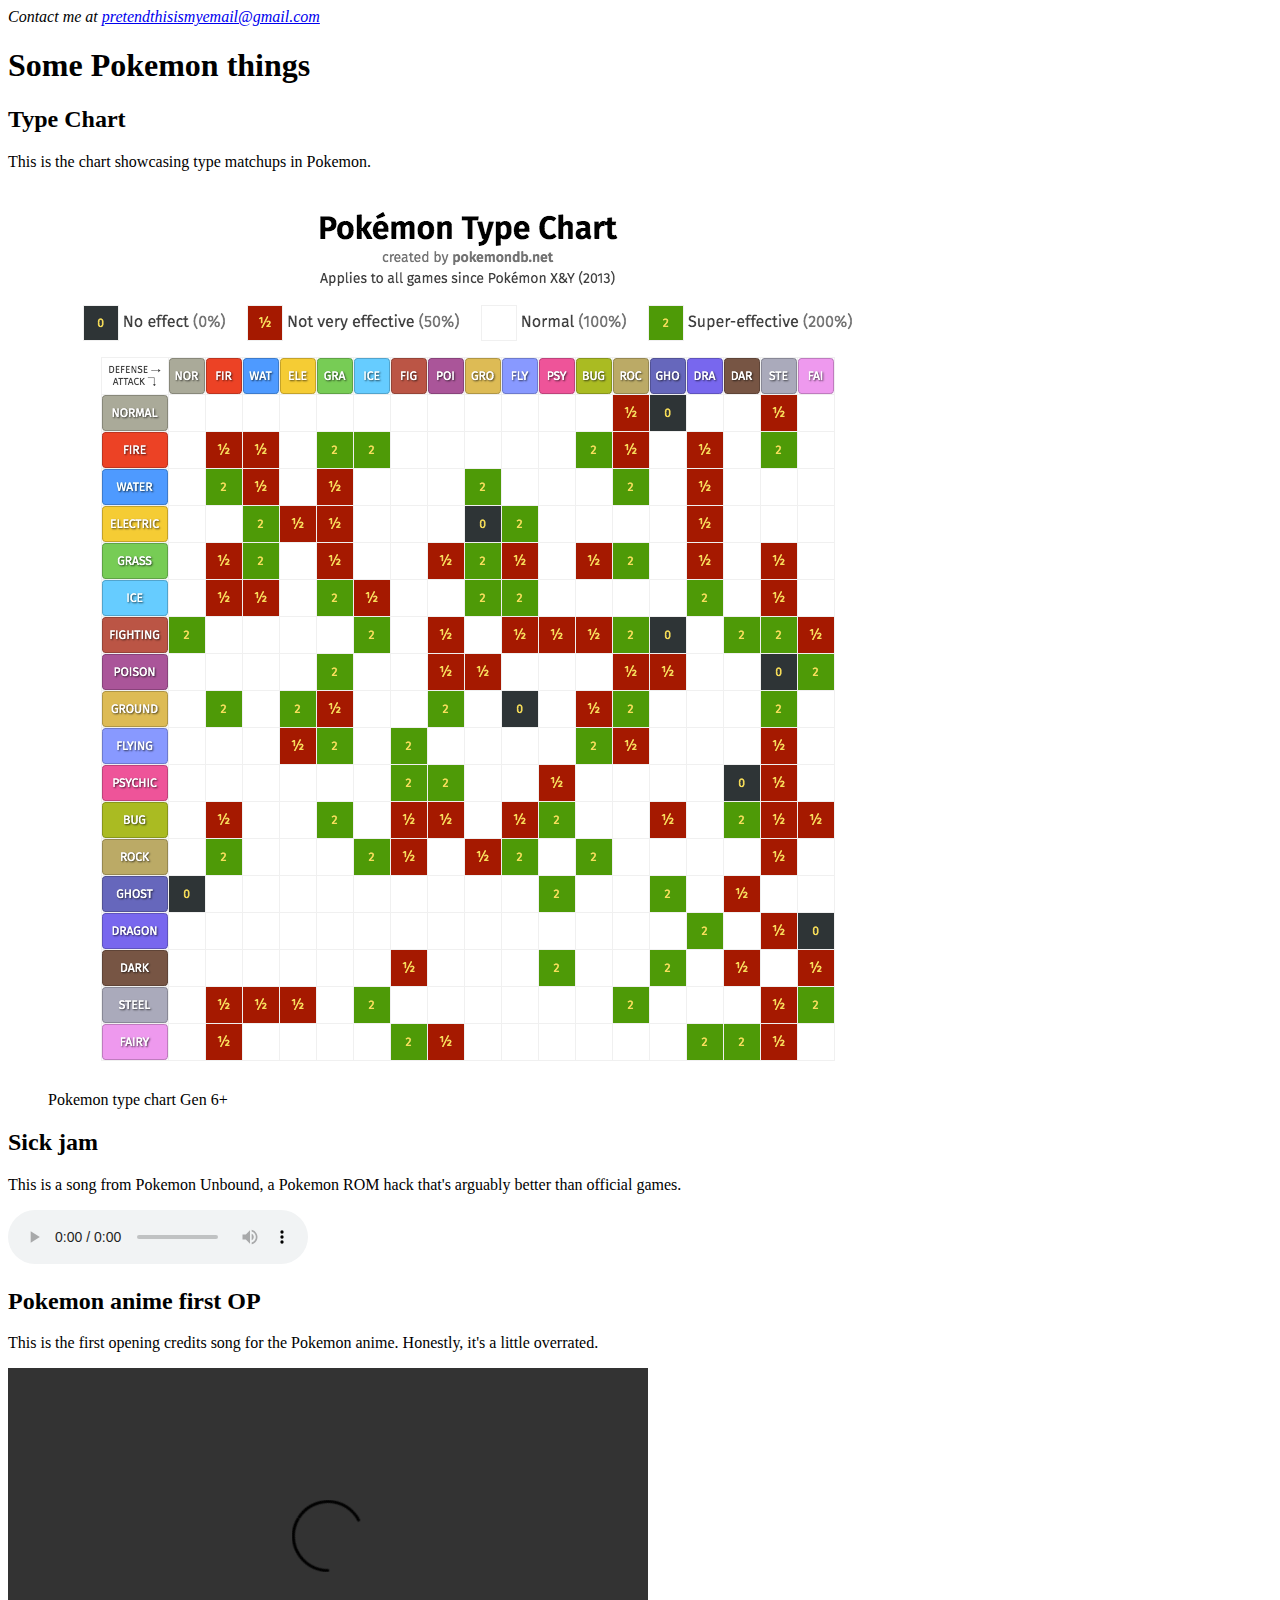
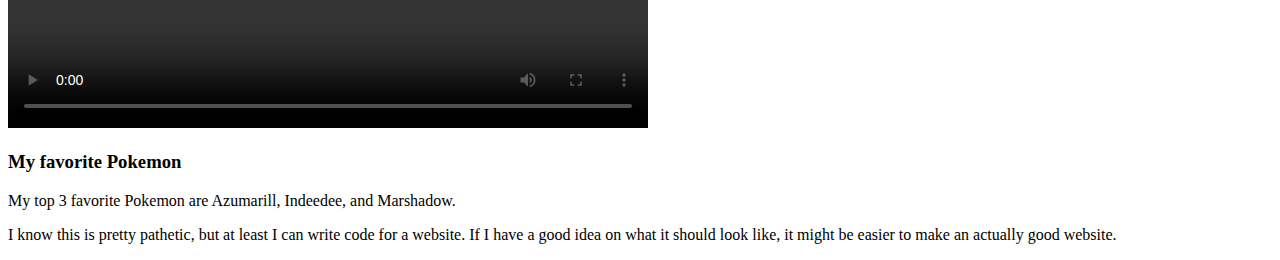
==== index.html @ ac30e1fa "Add files" ====
<!DOCTYPE html>
<html>
<head>
    <title>Some Pokemon things</title>
    <meta charset="UTF-8">
    <meta name="viewport" content="width=device-width, initial-scale=1.0">
    <meta name="description" content="A webpage about building an optimal Pokemon team">
    <meta name="author" content="Jared Wilson">
</head>
<body>
    <header>
        <nav>
            <address>Contact me at <a href="mailto:pretendthisismyemail@gmail.com">pretendthisismyemail@gmail.com</a></address>
        </nav>
        <h1>Some Pokemon things</h1>
    </header>
<main>
    <section>
        <h2>Type Chart</h2>
        <p>This is the chart showcasing type matchups in Pokemon.</p>
        <figure>
            <img src="resources/typechart.png" alt="Type chart" width="840" height="900">
            <figcaption>Pokemon type chart Gen 6+</figcaption>
        </figure>
    </section>
    
    <article>
        <h2>Sick jam</h2>
        <p>This is a song from Pokemon Unbound, a Pokemon ROM hack that's arguably better than official games.</p>
        <audio controls>
            <source src="resources/Trainer_Battle_Unbound.mp3" type="audio/mp3">
            Your browser doesn't have the ability to play this sick jam.
        </audio>
    </article>

    <article>
        <h2>Pokemon anime first OP</h2>
        <p>This is the first opening credits song for the Pokemon anime. Honestly, it's a little overrated.</p>
        <video width="640" height="360" controls>
            <source src="resources/Pokemon_OP.mp4" type="video/mp4">
            Your browser doesn't have the ability to play this video.
        </video>
    </article>

    <aside>
        <h3>My favorite Pokemon</h3>
        <p>My top 3 favorite Pokemon are Azumarill, Indeedee, and Marshadow.</p>
    </aside>

</main>
<footer>
    <p>I know this is pretty pathetic, but at least I can write code for a website.
    If I have a good idea on what it should look like, it might be easier to make an actually good website.</p>
</footer>
</body>

</html>
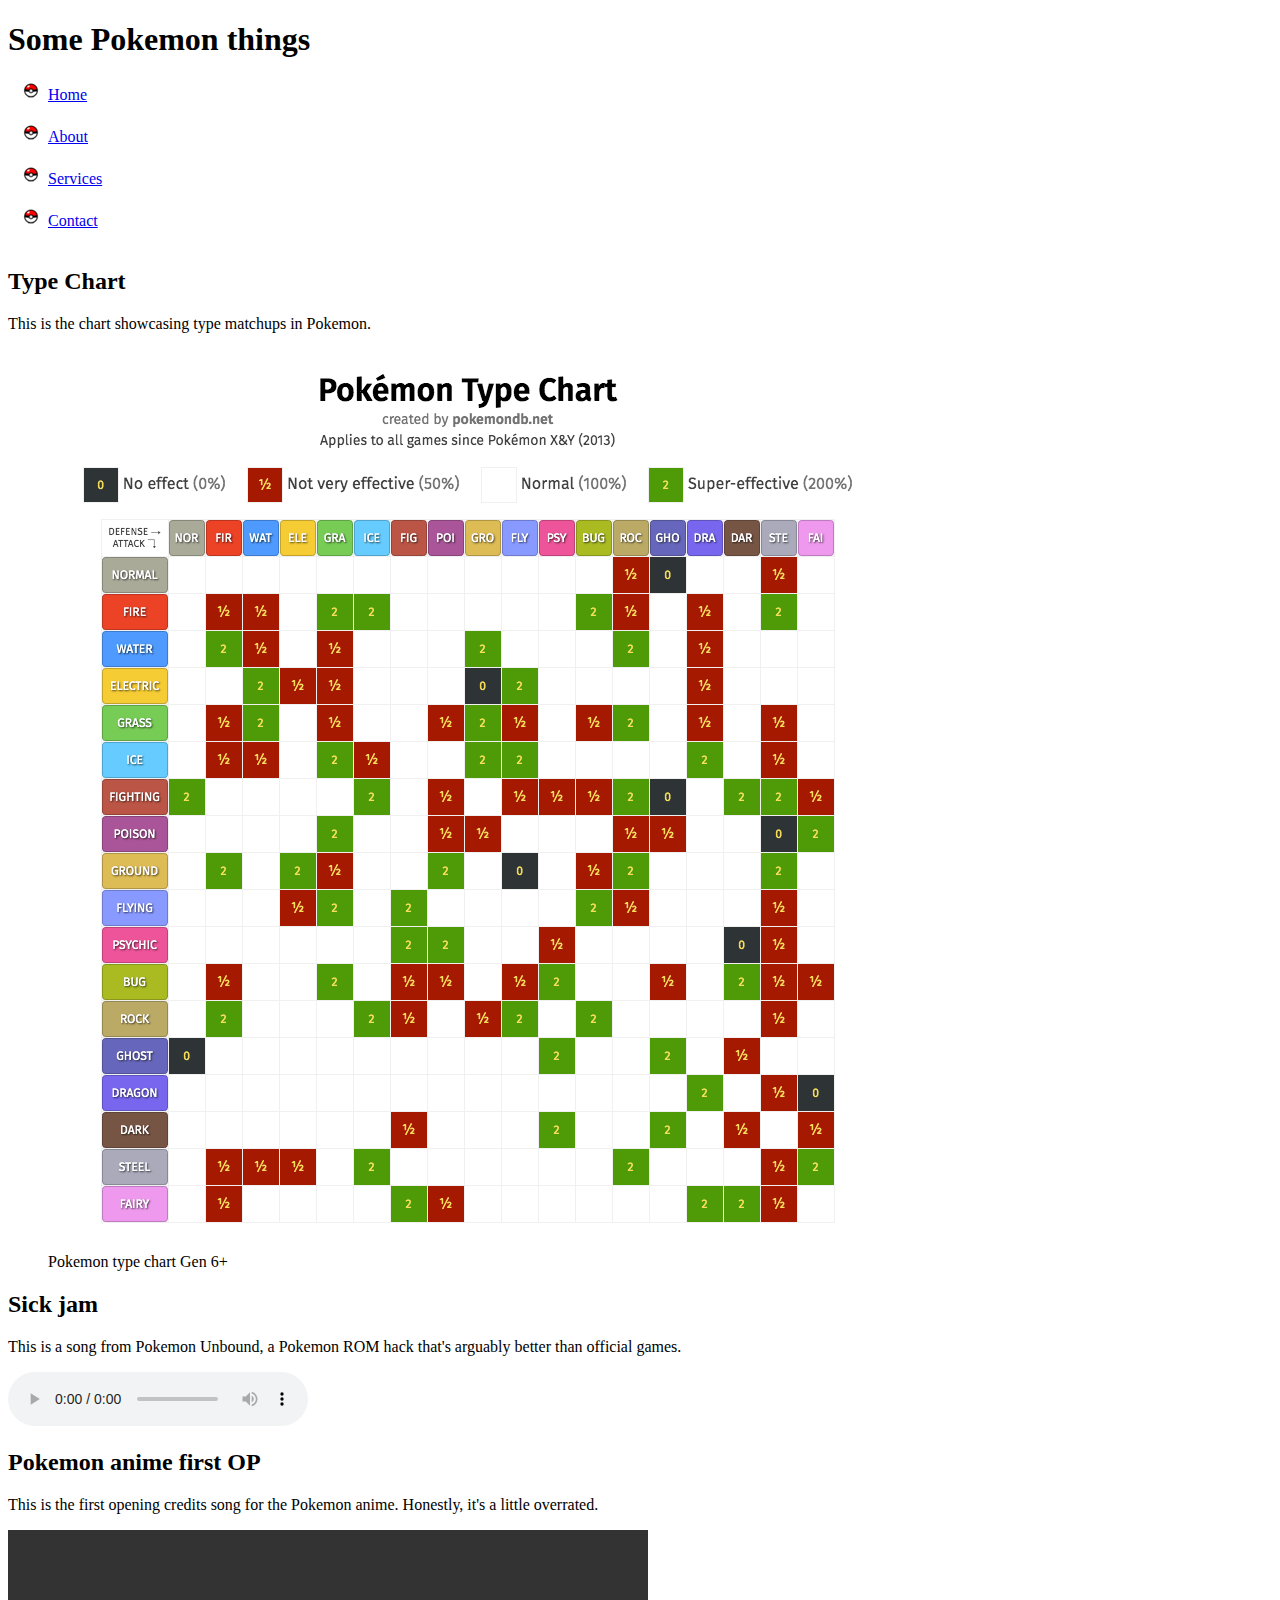
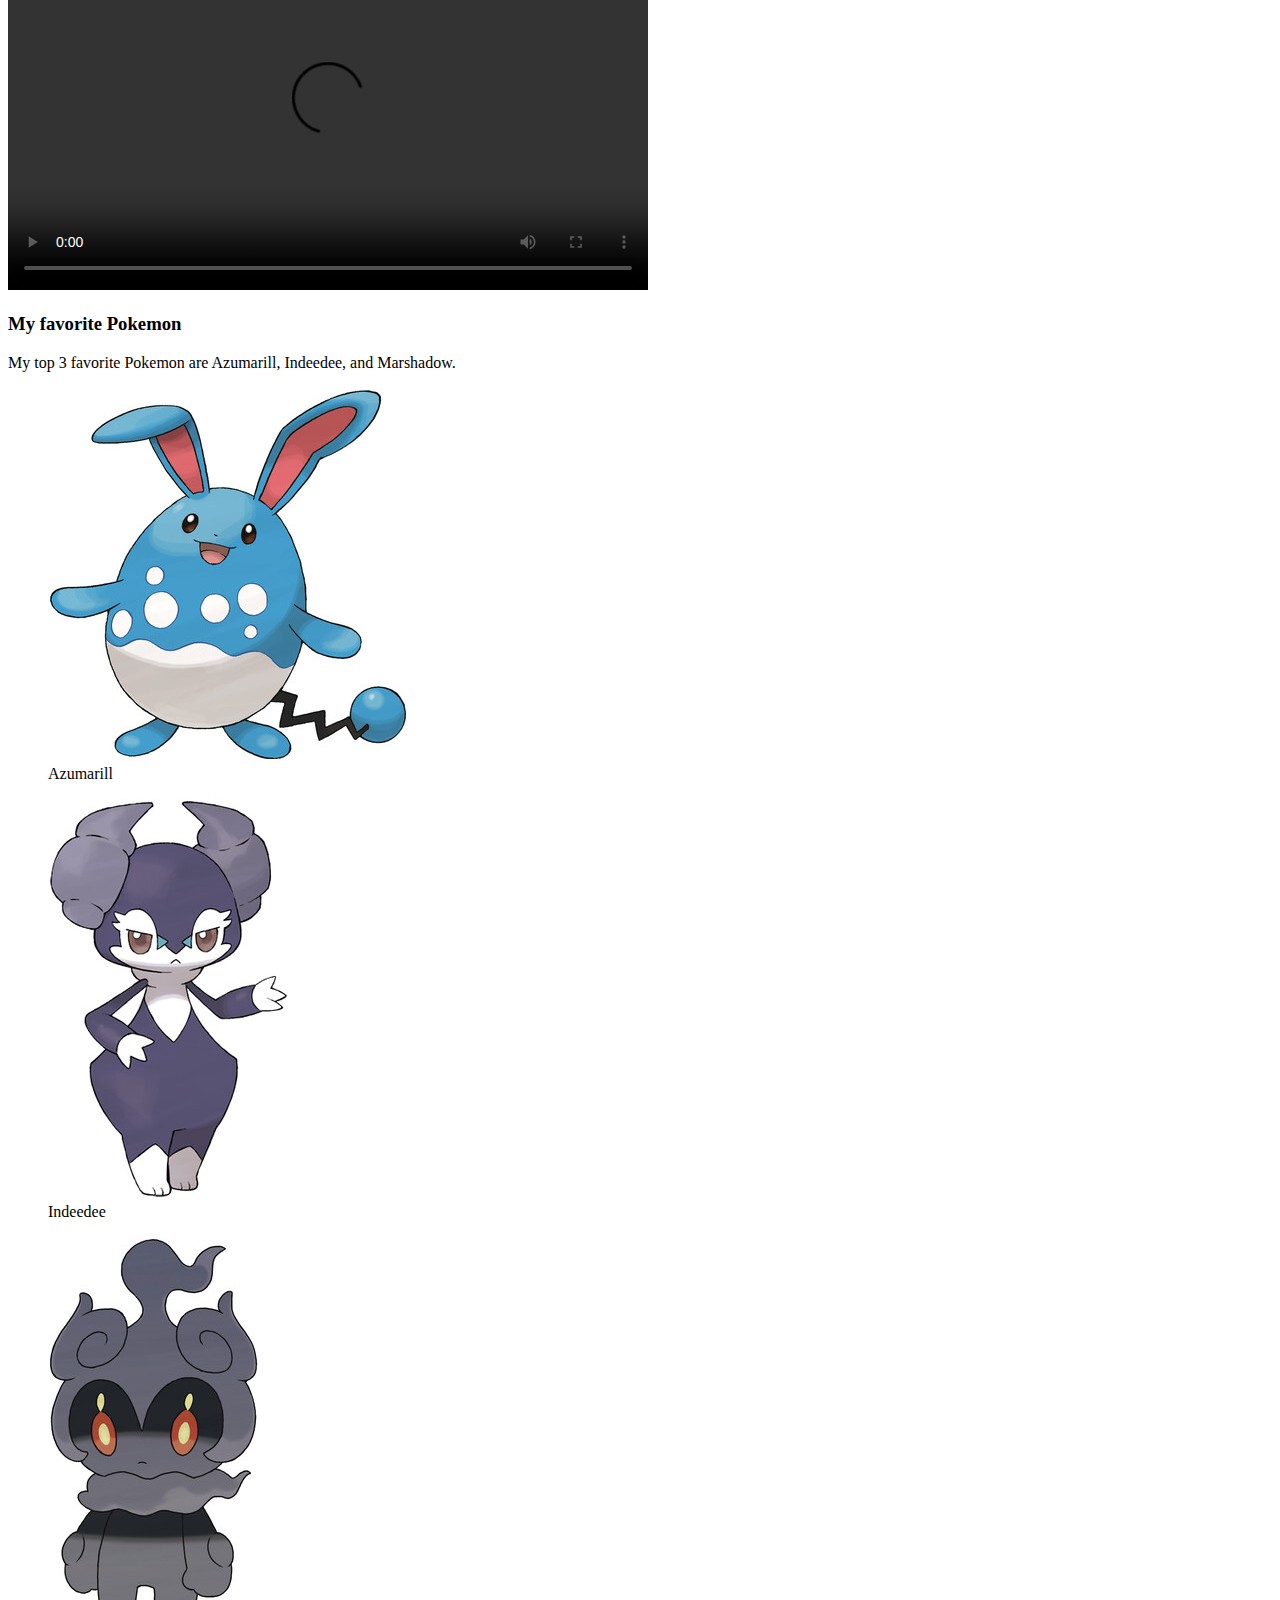
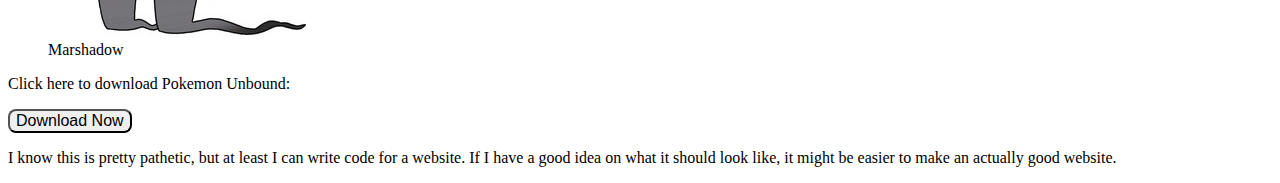
==== commit 4d7ac0e5: "Update files" ====
--- a/index.html
+++ b/index.html
@@ -4,15 +4,21 @@
     <title>Some Pokemon things</title>
     <meta charset="UTF-8">
     <meta name="viewport" content="width=device-width, initial-scale=1.0">
-    <meta name="description" content="A webpage about building an optimal Pokemon team">
+    <meta name="description" content="A webpage about Pokemon">
     <meta name="author" content="Jared Wilson">
+    <link rel="stylesheet" href="style.css">
 </head>
 <body>
     <header>
+        <h1>Some Pokemon things</h1>
         <nav>
-            <address>Contact me at <a href="mailto:pretendthisismyemail@gmail.com">pretendthisismyemail@gmail.com</a></address>
+            <ul>
+                <li><a href=index.html>Home</a></li><br>
+                <li><a href="about.html">About</a></li><br>
+                <li><a href="services.html">Services</a></li><br>
+                <li><a href="contact.html">Contact</a></li><br>
+            </ul>
         </nav>
-        <h1>Some Pokemon things</h1>
     </header>
 <main>
     <section>
@@ -47,6 +53,28 @@
         <p>My top 3 favorite Pokemon are Azumarill, Indeedee, and Marshadow.</p>
     </aside>
 
+    <figure class="pokemon">
+        <img src='resources/azumarill.jpg'>
+        <figcaption>Azumarill</figcaption>
+    </figure>
+
+    <figure class="pokemon">
+        <img src="resources/indeedee.jpg">
+        <figcaption>Indeedee</figcaption>
+    </figure>
+
+    <figure class="pokemon">
+        <img src="resources/marshadow.jpg">
+        <figcaption>Marshadow</figcaption>
+    </figure>
+
+    <article>
+        <p>Click here to download Pokemon Unbound:</p>
+        <a href="https://www.mediafire.com/file/mi0wsf0ectslxr2/Pokemon+Unbound+(v2.1.1.1).zip/file" target="_blank">
+            <button>Download Now</button>
+        </a>
+    </article>
+    
 </main>
 <footer>
     <p>I know this is pretty pathetic, but at least I can write code for a website.
--- a/style.css
+++ b/style.css
@@ -0,0 +1,45 @@
+a:hover {
+    color:blueviolet
+}
+
+.pokemon:hover {
+    outline: 3px solid black
+}
+
+button {
+    border-radius: 8px;
+    transition-duration: 0.3s;
+    font-size: 16px;
+}
+
+button:hover {
+    background-color: black;
+    color: white;
+}
+
+ul {
+    list-style-image: url('resources/pokeball.png');
+}
+
+form {
+    padding: 16px;
+    border-color: black;
+
+}
+
+form:hover {
+    outline: 3px solid black
+}
+
+table, th, td {
+    padding: 16px;
+    border: 2px solid;
+    border-color: blue;
+    border-width: 3px;
+    border-collapse: collapse;
+    
+}
+
+tr:nth-child(even) {
+    background-color: lightgray;
+}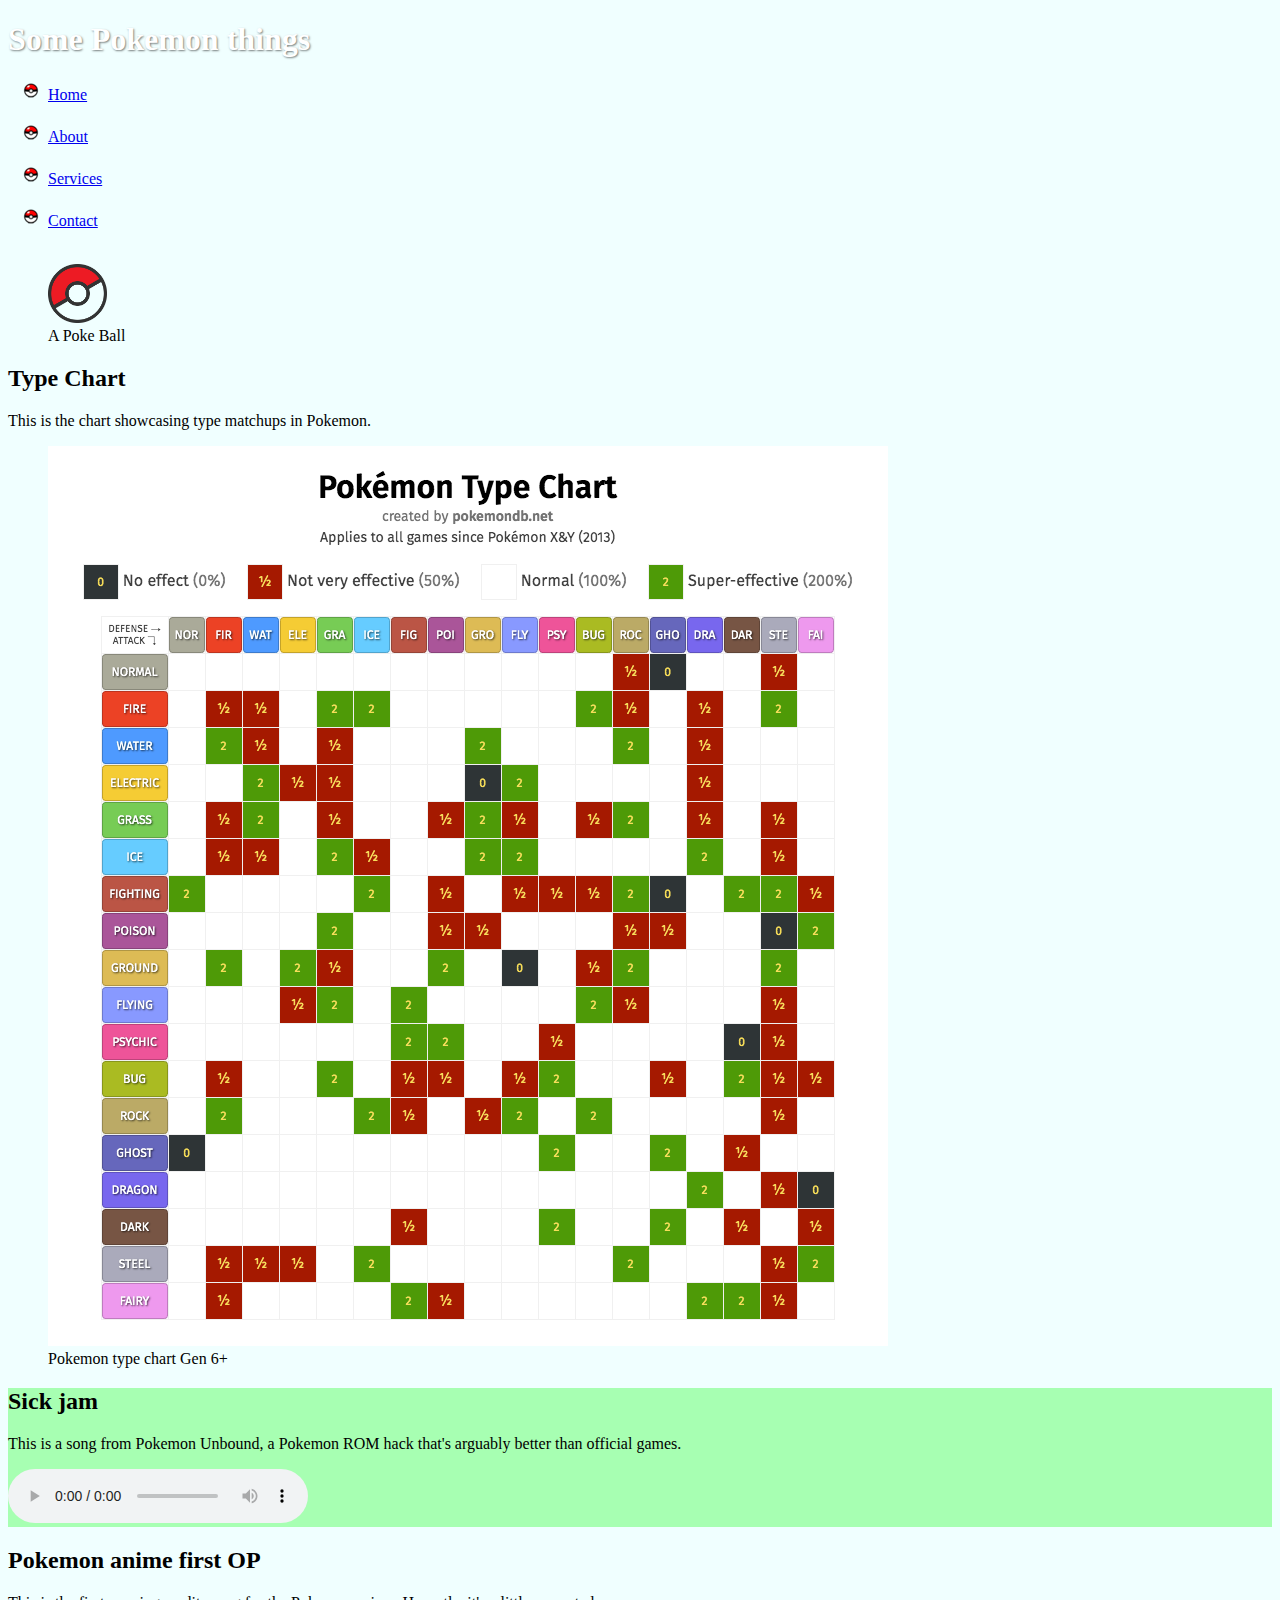
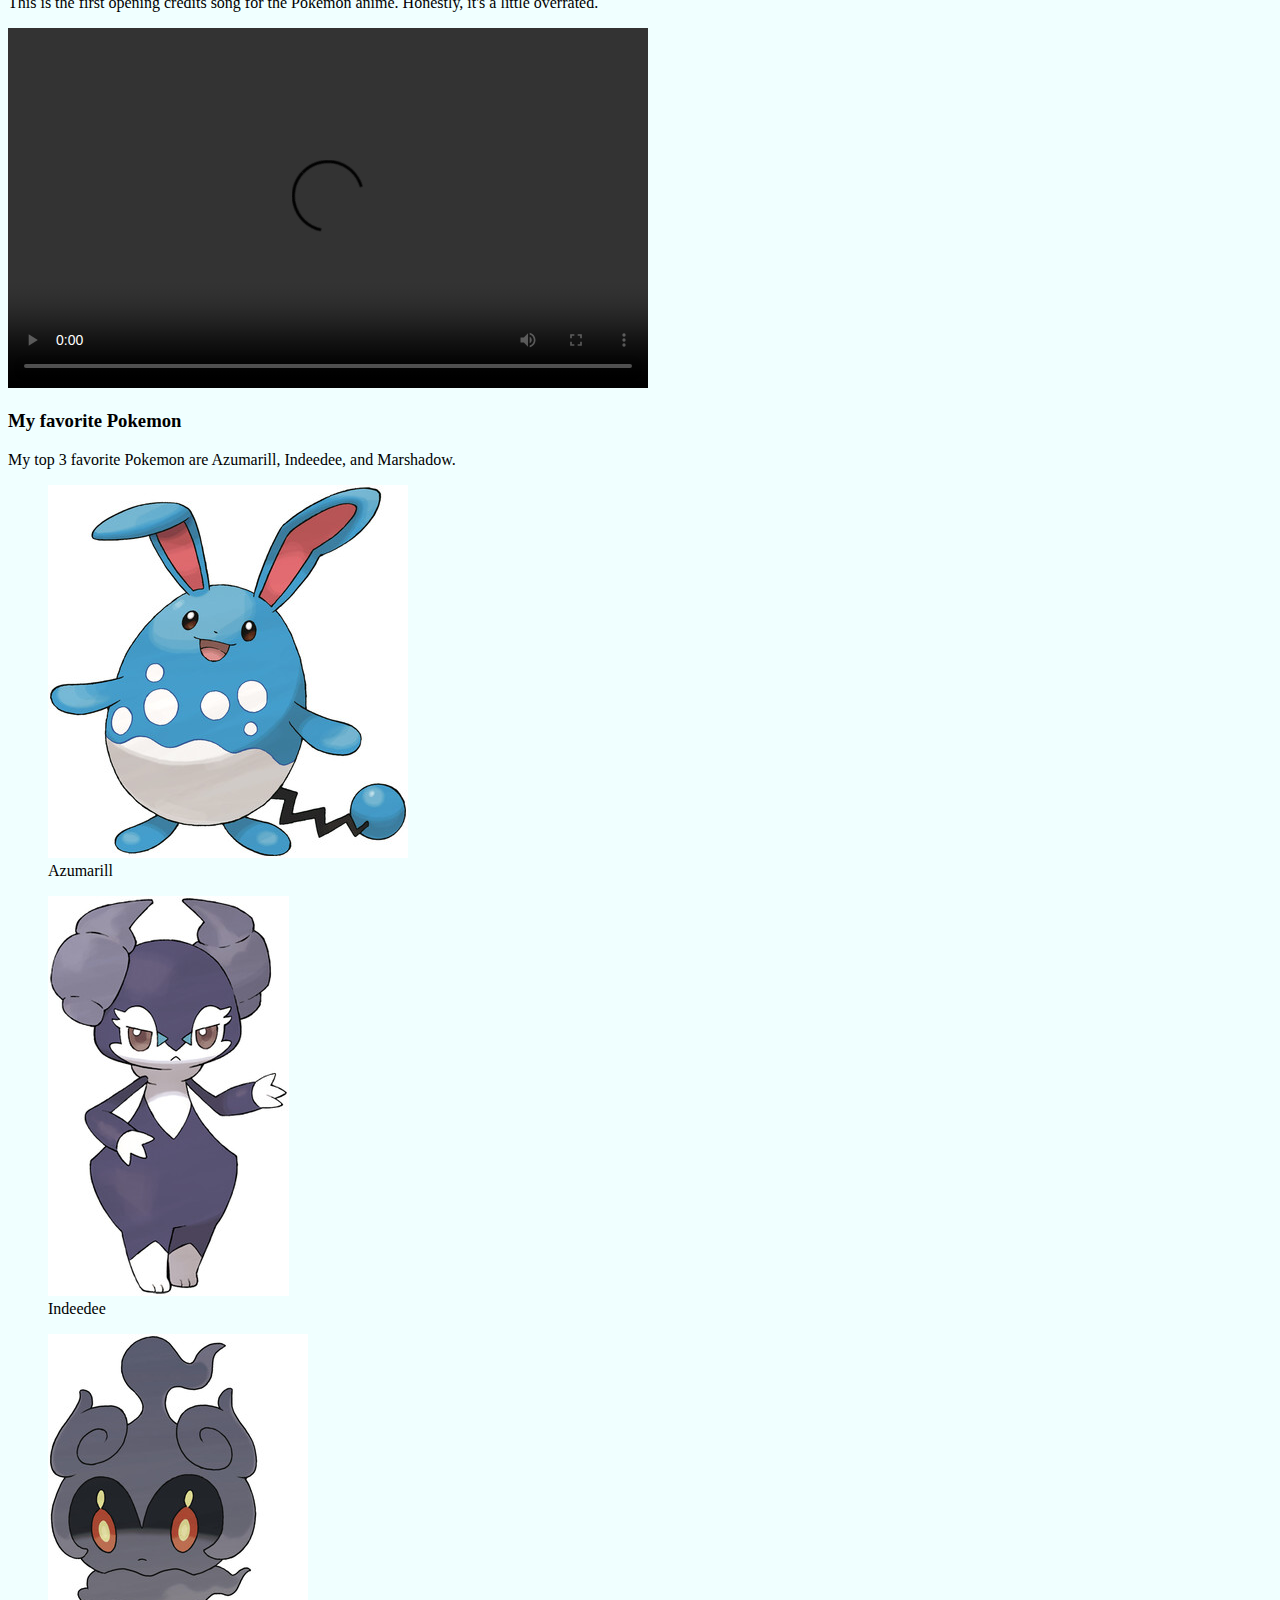
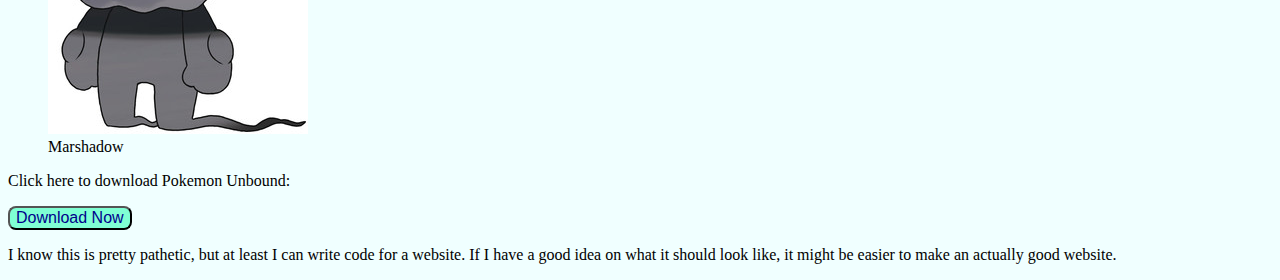
==== commit c5ccfb59: "Update files for module 8 lesson 4 assignment" ====
--- a/index.html
+++ b/index.html
@@ -20,6 +20,10 @@
             </ul>
         </nav>
     </header>
+<figure>
+    <img class="pokeball" src="resources/pokeball2.png" alt="Pokeball" width="5%">
+    <figcaption>A Poke Ball</figcaption>
+</figure>
 <main>
     <section>
         <h2>Type Chart</h2>
@@ -29,7 +33,7 @@
             <figcaption>Pokemon type chart Gen 6+</figcaption>
         </figure>
     </section>
-    
+    <div class="background-fade">
     <article>
         <h2>Sick jam</h2>
         <p>This is a song from Pokemon Unbound, a Pokemon ROM hack that's arguably better than official games.</p>
@@ -38,7 +42,7 @@
             Your browser doesn't have the ability to play this sick jam.
         </audio>
     </article>
-
+    </div>
     <article>
         <h2>Pokemon anime first OP</h2>
         <p>This is the first opening credits song for the Pokemon anime. Honestly, it's a little overrated.</p>
--- a/style.css
+++ b/style.css
@@ -1,5 +1,6 @@
 a:hover {
-    color:blueviolet
+    color:black;
+    transition-duration: 0.3s;
 }
 
 .pokemon:hover {
@@ -10,15 +11,23 @@
     border-radius: 8px;
     transition-duration: 0.3s;
     font-size: 16px;
+    background-color: aquamarine;
+    color: darkblue;
 }
 
 button:hover {
-    background-color: black;
+    background-color: darkblue;
     color: white;
+}
+
+button:active {
+    transition: transform 0.2s ease;
+    transform: scale(1.2);
 }
 
 ul {
     list-style-image: url('resources/pokeball.png');
+
 }
 
 form {
@@ -42,4 +51,30 @@
 
 tr:nth-child(even) {
     background-color: lightgray;
+}
+
+.background-fade {
+    background-color: rgba(0, 255, 0, 0.3);
+}
+
+h1 {
+    color: white;
+    text-shadow: 1px 1px 2px rgba(0, 0, 0, 0.5);
+}
+
+body {
+    background-color: azure;
+}
+
+.pokeball {
+    animation: spin 6s linear infinite;
+}
+
+@keyframes spin {
+    from {
+        transform: rotate(0deg)
+    }
+    to {
+        transform: rotate(360deg)
+    }
 }